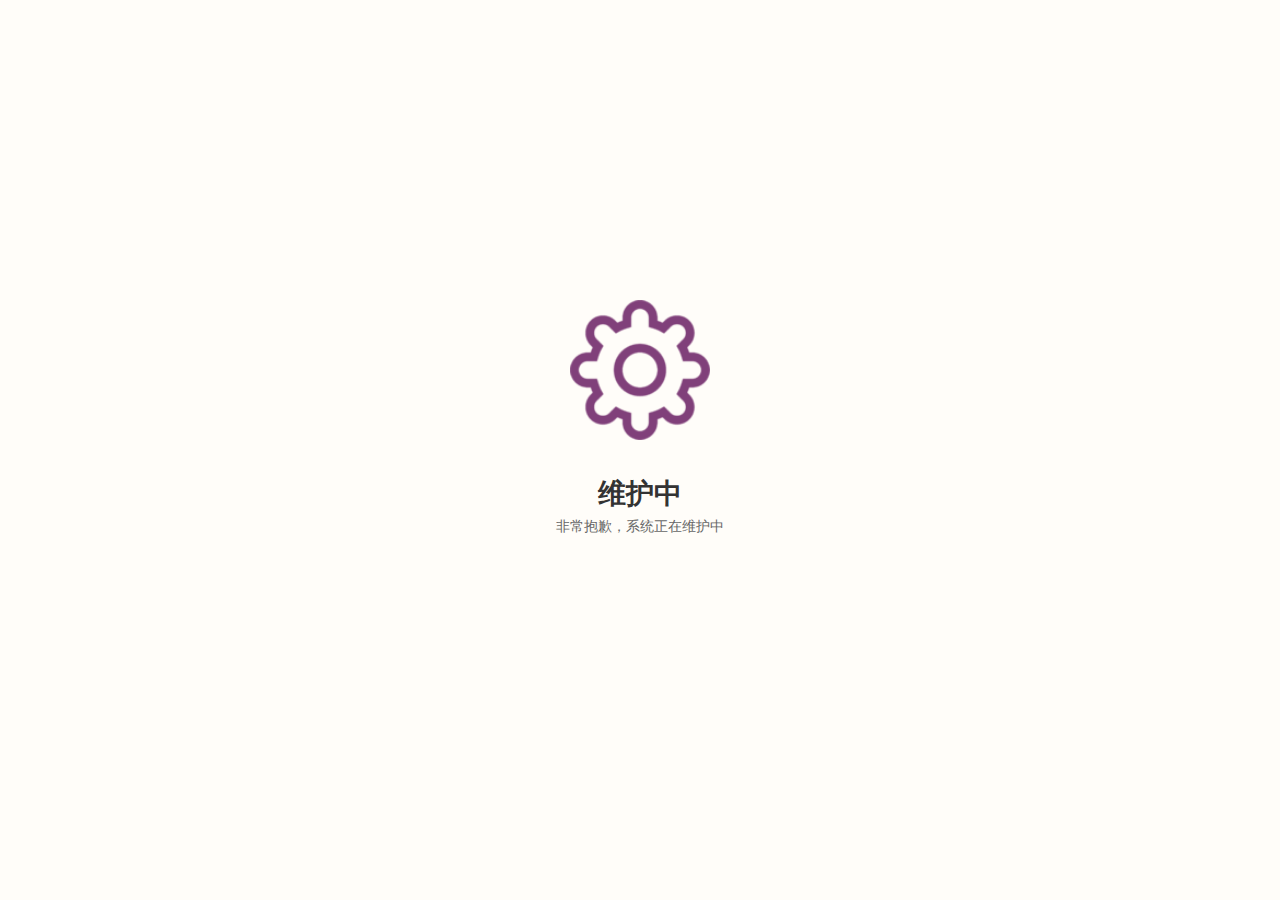
==== index.html @ 678baffb "=v230104" ====
﻿<!DOCTYPE html>
<html lang="zh">
<head>
  <meta charset="UTF-8">
  <meta name="viewport" content="width=device-width, initial-scale=1.0" />
  <title>系统维护中</title>
  <style>
    @-webkit-keyframes spin { 100% {-webkit-transform: rotate(360deg);} }
    @-moz-keyframes spin { 100% { -moz-transform: rotate(360deg);} }
    @-ms-keyframes spin { 100% {-ms-transform: rotate(360deg);} }
    @keyframes spin { 100% {transform: rotate(360deg);} }
    html{font-family:'Helvetica Neue',Arial,'Hiragino Sans GB','Microsoft YaHei','WenQuanYi Micro Hei',sans-serif;text-align:center;background-color:#FFFDF9;}
    .main{width:320px;height:300px;position:absolute;margin:auto;left:0;right:0;top:0;bottom:0;}
    .hero{text-align:center;position:relative;width:140px;height:140px;margin:0 auto;}

    #gear  {
      background-image: url([data-uri]);
      background-repeat: no-repeat;
      background-size: cover;
      background-position: center;
      width:140px;
      height:140px;
      margin:auto;
      position:absolute;
      left:0;right:0;

      -moz-animation-name: spin;
      -webkit-animation-name: spin;
      animation-name: spin;

      -moz-animation-iteration-count: infinite;
      -webkit-animation-iteration-count: infinite;
      animation-iteration-count: infinite;

      -moz-animation-timing-function: linear;
      -webkit-animation-timing-function: linear;
      animation-timing-function: linear;

      -moz-transform-origin: center 50%;
      -ms-transform-origin: center 50%;
      -webkit-transform-origin: center 50%;
      transform-origin: center 50%;


      -moz-animation-duration:10s;
      -webkit-animation-duration:10s;
      animation-duration:10s;
    }
    #logo{position:relative;top:36px;}
    h1{color:#333;font-size:28px;height:48px;line-height:48px;margin:0;margin-top:30px;}
    p{color:#666;font-size:14px;margin:0;}
  </style>
</head>
<body>
<div class="main">
  <div class="hero"><div id="gear"></div></div>
  <h1>维护中</h1>
  <p>非常抱歉，系统正在维护中</p>
</div>
</body>
</html>
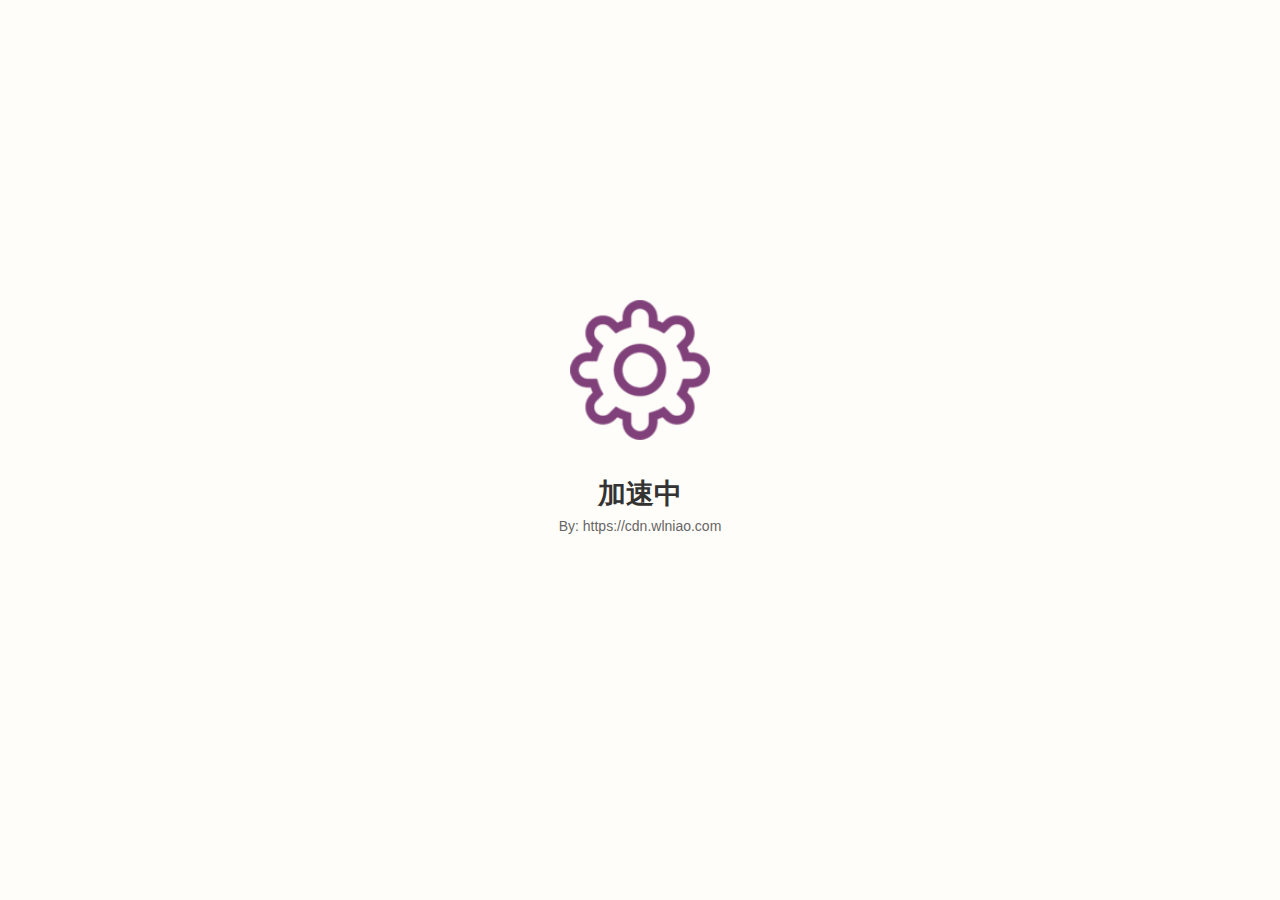
==== commit 69e6c2e5: "update" ====
--- a/index.html
+++ b/index.html
@@ -54,8 +54,8 @@
 <body>
 <div class="main">
   <div class="hero"><div id="gear"></div></div>
-  <h1>维护中</h1>
-  <p>非常抱歉，系统正在维护中</p>
+  <h1>加速中</h1>
+  <p>By: https://cdn.wlniao.com</p>
 </div>
 </body>
 </html>
